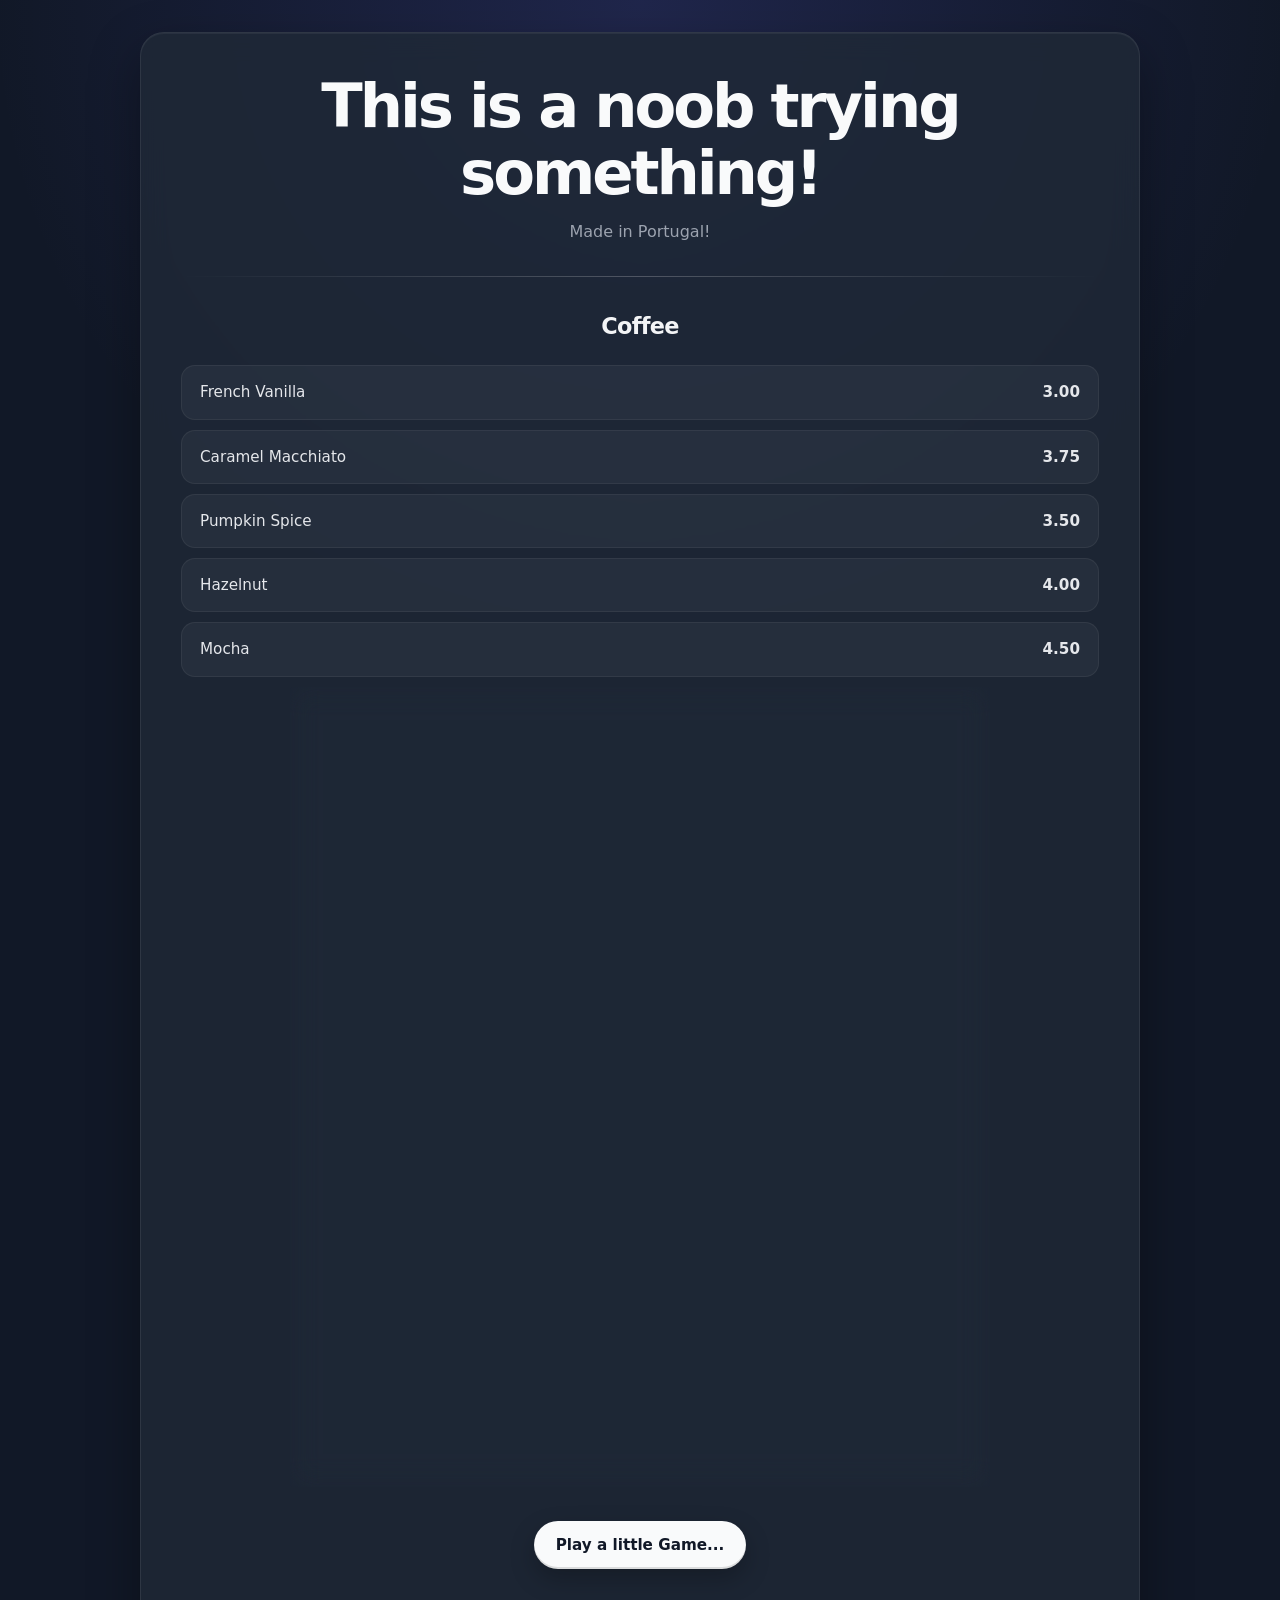
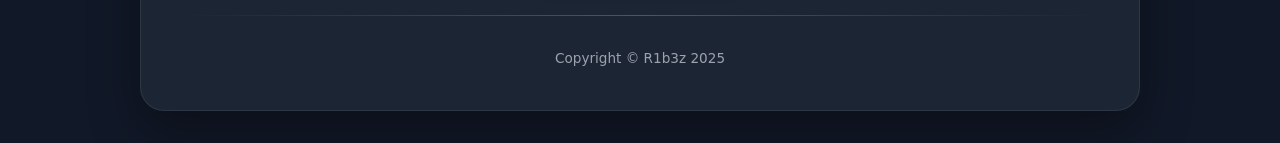
==== index.html @ 5186d21b "Update index.html" ====
<!DOCTYPE html>
<html lang="en">
<head>
    <meta charset="UTF-8">
    <title>Portfolio</title>
    <link rel="stylesheet" href="/styles/index.css">
</head>
<body>
    <div class="wrapper">
        <main>
            <h1>This is a noob trying something!</h1>
            <p class="description">Made in Portugal!</p>
            <hr>
            <section>
                <h2>Coffee</h2>
<!--                <img src="https://cdn.freecodecamp.org/curriculum/css-cafe/coffee.jpg" alt="coffee icon"/>-->
                <article class="item">
                    <p class="left">French Vanilla</p><p class="right">3.00</p>
                </article>
                <article class="item">
                    <p class="left">Caramel Macchiato</p><p class="right">3.75</p>
                </article>
                <article class="item">
                    <p class="left">Pumpkin Spice</p><p class="right">3.50</p>
                </article>
                <article class="item">
                    <p class="left">Hazelnut</p><p class="right">4.00</p>
                </article>
                <article class="item">
                    <p class="left">Mocha</p><p class="right">4.50</p>
                </article>
				<div>
					<!--<iframe 
						id="sofa-standings-embed-182545-58210"
					    title="Sofascore standings"
						src="https://widgets.sofascore.com/embed/tournament/182545/season/58210/standings/Third-placed%20teams?widgetTitle=Third-placed%20teams&showCompetitionLogo=true" 
						style="height:751px!important;max-width:768px!important;width:100%!important"; 
						frameborder="0" 
						scrolling="no"
					></iframe>-->
					<iframe class="middle"
						id="sofa-cupTree-embed-16-58210-10560975"
						title="Sofascore WorldCup Knockout"
						src="https://widgets.sofascore.com/embed/unique-tournament/16/season/58210/cuptree/10560975?widgetTitle=Mata-Mata&showCompetitionLogo=true&widgetTheme=dark" 
						style=height:800px!important;max-width:700px!important;width:100%!important;display:flex;
						frameborder="0"
						scrolling="yes"
					></iframe>
				</div>
				<article class="item">
					<a class="button-class" href="game.html">
						Play a little Game...
					</a>
                </article>
            </section>
        </main>
        <hr>
        <footer>
            Copyright &copy; R1b3z 2025
        </footer>
    </div>
</body>
</html>
---- styles/index.css ----
* {
    box-sizing: border-box;
}

body {
    margin: 0;
    min-width: 320px;
    min-height: 100vh;

    display: flex;
    justify-content: center;
    align-items: flex-start;

    background:
        radial-gradient(circle at top, rgba(99, 102, 241, 0.18), transparent 35%),
        #111827;

    color: #e5e7eb;
    font-family: "JetBrains Mono", Inter, system-ui, sans-serif;
    line-height: 1.6;
    padding: 32px 16px;
}

a {
    color: inherit;
    text-decoration: none;
    font-family: inherit;
}

.wrapper {
    width: 100%;
    max-width: 1000px;

    background: rgba(31, 41, 55, 0.85);
    backdrop-filter: blur(14px);

    border: 1px solid rgba(255, 255, 255, 0.08);
    border-radius: 24px;

    padding: 40px;
    margin: 0 auto;

    box-shadow:
        0 20px 50px rgba(0, 0, 0, 0.35),
        inset 0 1px 0 rgba(255, 255, 255, 0.05);
}

.middle {
    backdrop-filter: blur(14px);
    margin: 0 auto;
}

main {
    width: 100%;
}

h1 {
    margin: 0 0 12px;

    font-size: clamp(2rem, 5vw, 3.8rem);
    line-height: 1.1;
    font-weight: 700;
    text-align: center;
    letter-spacing: -0.05em;

    color: #f9fafb;
}

.description {
    margin: 0 auto 28px;

    font-size: 1rem;
    font-style: normal;
    text-align: center;

    color: #9ca3af;
}

h2 {
    margin: 32px 0 20px;

    font-family: inherit;
    font-size: 1.4rem;
    font-weight: 600;
    text-align: center;
    letter-spacing: -0.03em;

    color: #f3f4f6;
}

hr {
    width: 100%;
    height: 1px;

    margin: 32px 0;

    background: linear-gradient(
        to right,
        transparent,
        rgba(255, 255, 255, 0.22),
        transparent
    );

    border: none;
}

section {
    width: 100%;
}

.item {
    display: flex;
    align-items: center;
    justify-content: space-between;
    gap: 16px;

    margin: 10px 0;
    padding: 14px 18px;

    background: rgba(255, 255, 255, 0.045);
    border: 1px solid rgba(255, 255, 255, 0.06);
    border-radius: 14px;

    transition:
        transform 0.2s ease,
        background-color 0.2s ease,
        border-color 0.2s ease;
}

.item:hover {
    transform: translateY(-2px);
    background: rgba(255, 255, 255, 0.075);
    border-color: rgba(255, 255, 255, 0.12);
}

.item p {
    display: block;

    margin: 0;

    font-size: 0.95rem;
    color: #e5e7eb;
}

.left {
    width: 75%;
    text-align: left;
}

.right {
    width: 25%;
    text-align: right;

    color: #a5b4fc;
    font-weight: 600;
}

.item iframe {
    display: block;

    width: 100% !important;
    max-width: 100% !important;

    border-radius: 16px;
    border: 1px solid rgba(255, 255, 255, 0.08);

    background: #ffffff;
}

.item:has(iframe) {
    display: block;
    padding: 10px;
    overflow: hidden;
}

.item div {
    margin-top: 10px;

    color: #9ca3af !important;
    text-align: center !important;
}

.item div a {
    color: #a5b4fc;
    font-weight: 600;
}

.item div a:hover {
    color: #c7d2fe;
}

.button-class {
    appearance: none;

    display: inline-flex;
    align-items: center;
    justify-content: center;

    min-height: 48px;
    padding: 0 22px;

    border: none;
    border-radius: 999px;

    background: #f9fafb;
    color: #111827;

    font-family: inherit;
    font-size: 0.95rem;
    font-weight: 600;

    cursor: pointer;

    box-shadow:
        0 10px 25px rgba(0, 0, 0, 0.25),
        inset 0 -2px 0 rgba(0, 0, 0, 0.12);

    transition:
        transform 0.18s ease,
        box-shadow 0.18s ease,
        background-color 0.18s ease;
}

.button-class:hover {
    transform: translateY(-2px);
    background: #ffffff;

    box-shadow:
        0 16px 35px rgba(0, 0, 0, 0.32),
        inset 0 -2px 0 rgba(0, 0, 0, 0.12);
}

.button-class:active {
    transform: translateY(1px);

    box-shadow:
        0 8px 18px rgba(0, 0, 0, 0.28),
        inset 0 2px 4px rgba(0, 0, 0, 0.15);
}

.button-class:focus-visible {
    outline: 3px solid rgba(165, 180, 252, 0.8);
    outline-offset: 4px;
}

.button-class a {
    color: inherit;
}

.item:has(.button-class) {
    justify-content: center;
    background: transparent;
    border: none;
    padding-top: 24px;
}

footer {
    margin-top: 28px;

    font-size: 0.85rem;
    text-align: center;

    color: #9ca3af;
}

/* Responsivo */
@media (max-width: 700px) {
    body {
        padding: 20px 12px;
    }

    .wrapper {
        padding: 28px 20px;
        border-radius: 20px;
    }

    .item {
        padding: 13px 14px;
    }

    .item p {
        font-size: 0.9rem;
    }

    .left {
        width: 68%;
    }

    .right {
        width: 32%;
    }
}
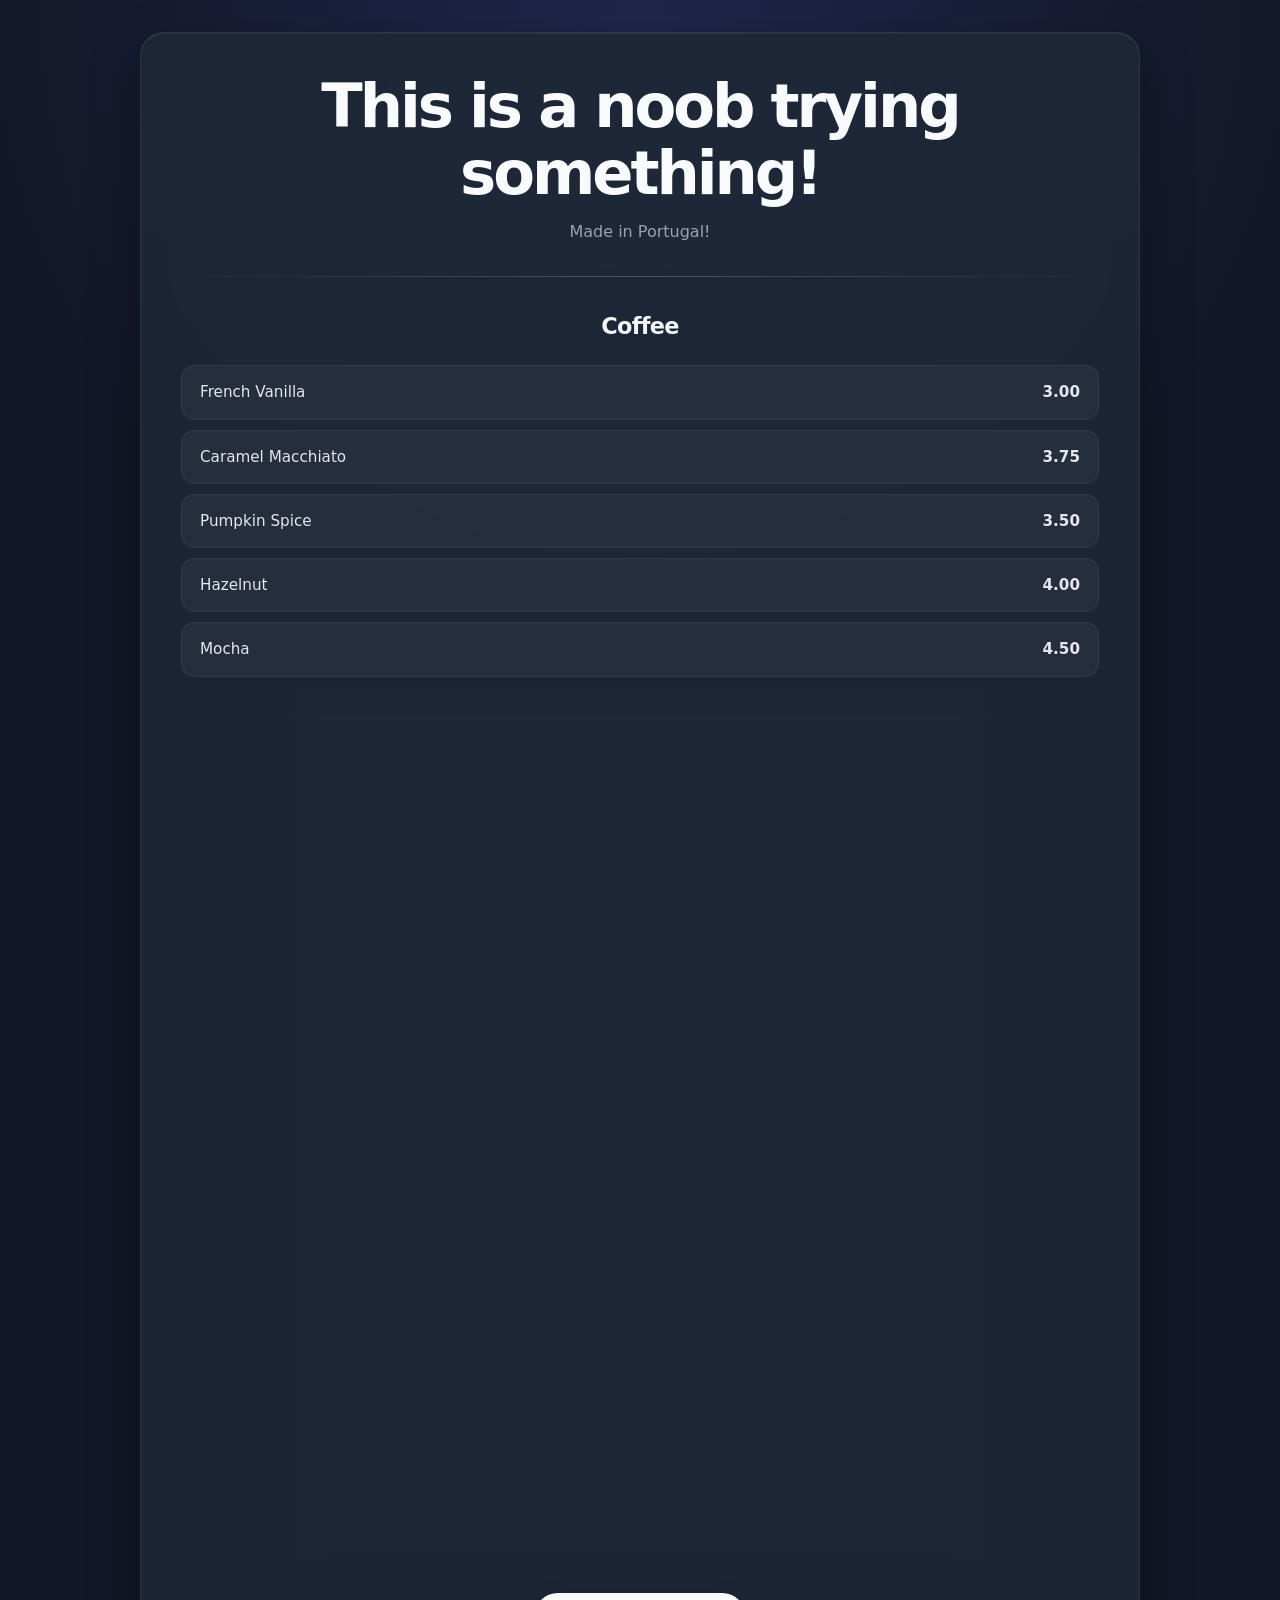
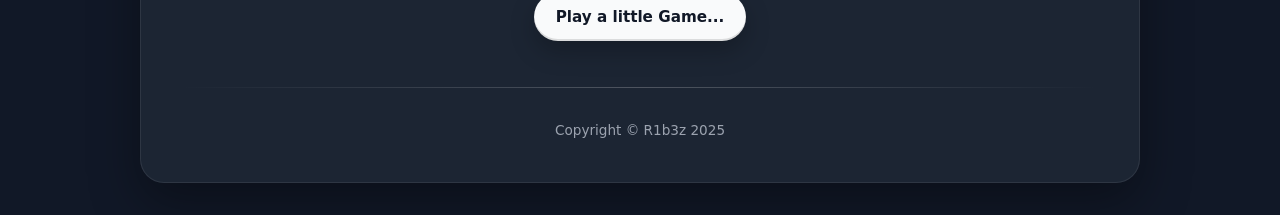
==== commit 9eb422a7: "Update index.html" ====
--- a/index.html
+++ b/index.html
@@ -42,7 +42,7 @@
 						id="sofa-cupTree-embed-16-58210-10560975"
 						title="Sofascore WorldCup Knockout"
 						src="https://widgets.sofascore.com/embed/unique-tournament/16/season/58210/cuptree/10560975?widgetTitle=Mata-Mata&showCompetitionLogo=true&widgetTheme=dark" 
-						style=height:800px!important;max-width:700px!important;width:100%!important;display:flex;
+						style=height:872px!important;max-width:700px!important;width:100%!important;display:flex;
 						frameborder="0"
 						scrolling="yes"
 					></iframe>
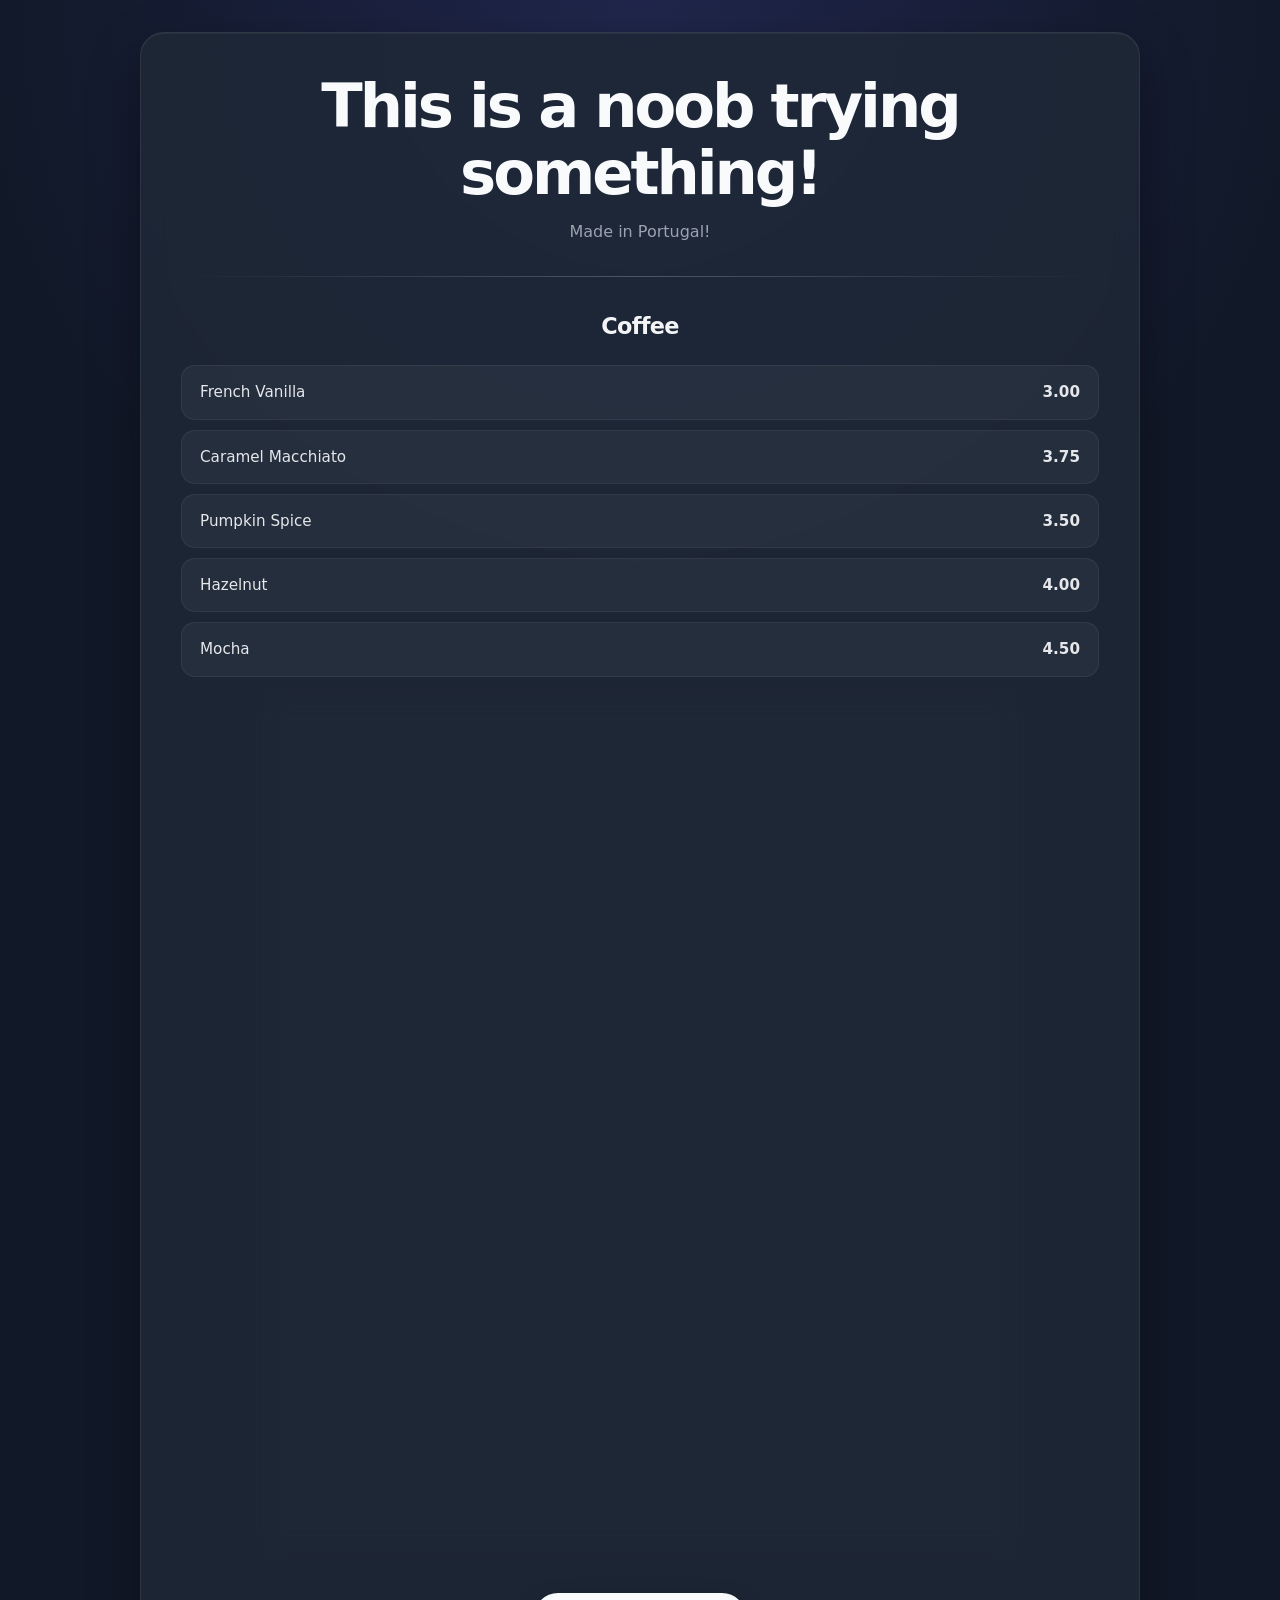
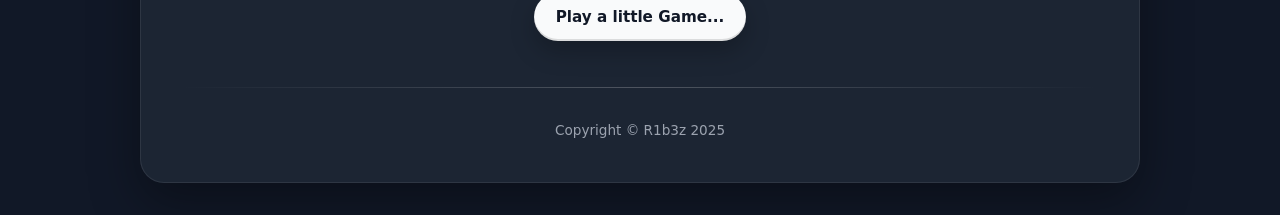
==== commit 9725ac3e: "Update index.html" ====
--- a/index.html
+++ b/index.html
@@ -29,7 +29,7 @@
                 <article class="item">
                     <p class="left">Mocha</p><p class="right">4.50</p>
                 </article>
-				<div>
+				<div class="iframe-wrapper">
 					<!--<iframe 
 						id="sofa-standings-embed-182545-58210"
 					    title="Sofascore standings"
@@ -38,14 +38,15 @@
 						frameborder="0" 
 						scrolling="no"
 					></iframe>-->
-					<iframe class="middle"
-						id="sofa-cupTree-embed-16-58210-10560975"
-						title="Sofascore WorldCup Knockout"
-						src="https://widgets.sofascore.com/embed/unique-tournament/16/season/58210/cuptree/10560975?widgetTitle=Mata-Mata&showCompetitionLogo=true&widgetTheme=dark" 
-						style=height:872px!important;max-width:700px!important;width:100%!important;display:flex;
-						frameborder="0"
-						scrolling="yes"
-					></iframe>
+					<iframe
+					  class="middle"
+					  id="sofa-cupTree-embed-16-58210-10560975"
+					  title="Sofascore WorldCup Knockout"
+					  src="https://widgets.sofascore.com/embed/unique-tournament/16/season/58210/cuptree/10560975?widgetTitle=Mata-Mata&amp;showCompetitionLogo=true&amp;widgetTheme=dark"
+					  style="height:872px!important; max-width:768px!important; width:100%!important; display:block; margin:0 auto;"
+					  frameborder="0"
+					  scrolling="yes">
+					</iframe>
 				</div>
 				<article class="item">
 					<a class="button-class" href="game.html">
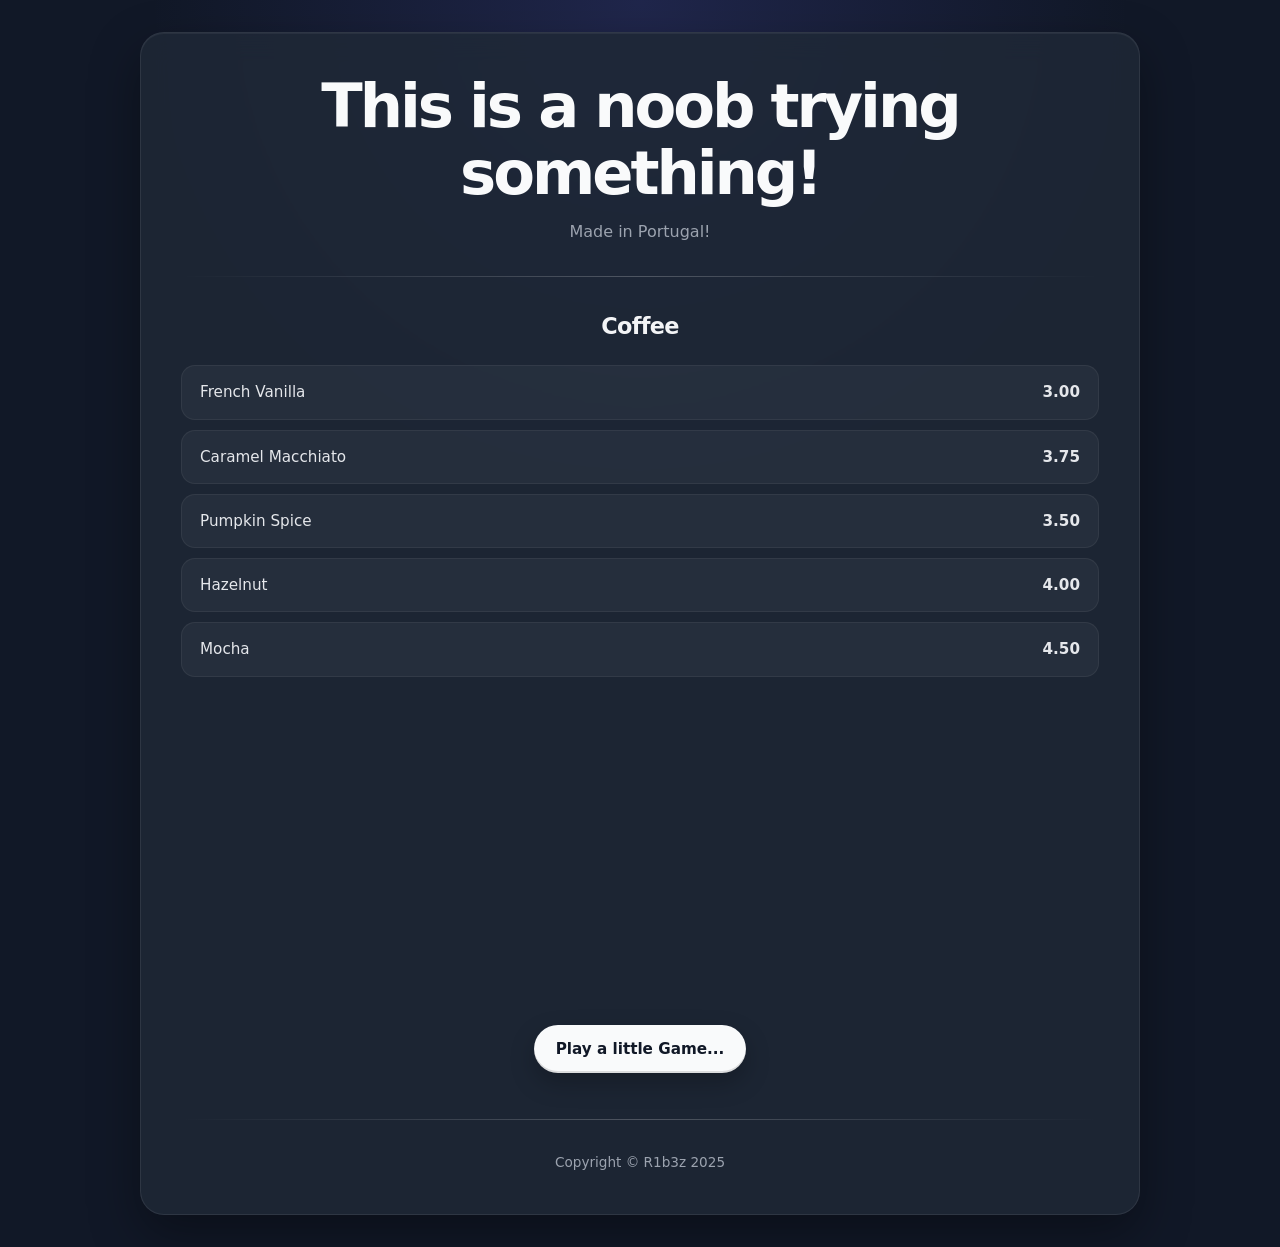
==== commit 62aaedc4: "Update index.html Traded the world cup knockout graph for GTA VI radio stations" ====
--- a/index.html
+++ b/index.html
@@ -38,14 +38,14 @@
 						frameborder="0" 
 						scrolling="no"
 					></iframe>-->
-					<iframe
-					  class="middle"
-					  id="sofa-cupTree-embed-16-58210-10560975"
-					  title="Sofascore WorldCup Knockout"
-					  src="https://widgets.sofascore.com/embed/unique-tournament/16/season/58210/cuptree/10560975?widgetTitle=Mata-Mata&amp;showCompetitionLogo=true&amp;widgetTheme=dark"
-					  style="height:872px!important; max-width:768px!important; width:100%!important; display:block; margin:0 auto;"
-					  frameborder="0"
-					  scrolling="yes">
+					<iframe 
+						src="https://www.rockstargames.com/VI/music/embed/the-chamber/visual" 
+						width="100%" height="304px" 
+						style="border-radius: 32px;" 
+						frameborder="0" 
+						allowfullscreen="" 
+						referrerpolicy="strict-origin-when-cross-origin"
+						allow="autoplay; clipboard-write; encrypted-media; fullscreen; picture-in-picture">
 					</iframe>
 				</div>
 				<article class="item">
--- a/styles/index.css
+++ b/styles/index.css
@@ -254,6 +254,22 @@
     padding-top: 24px;
 }
 
+.iframe-wrapper {
+  width: 100%;
+  overflow-x: auto;
+  display: flex;
+  justify-content: center;
+}
+
+.middle {
+  width: 100%;
+  max-width: 900px;
+  min-width: 768px;
+  height: 872px;
+  border: 0;
+  display: block;
+}
+
 footer {
     margin-top: 28px;
 
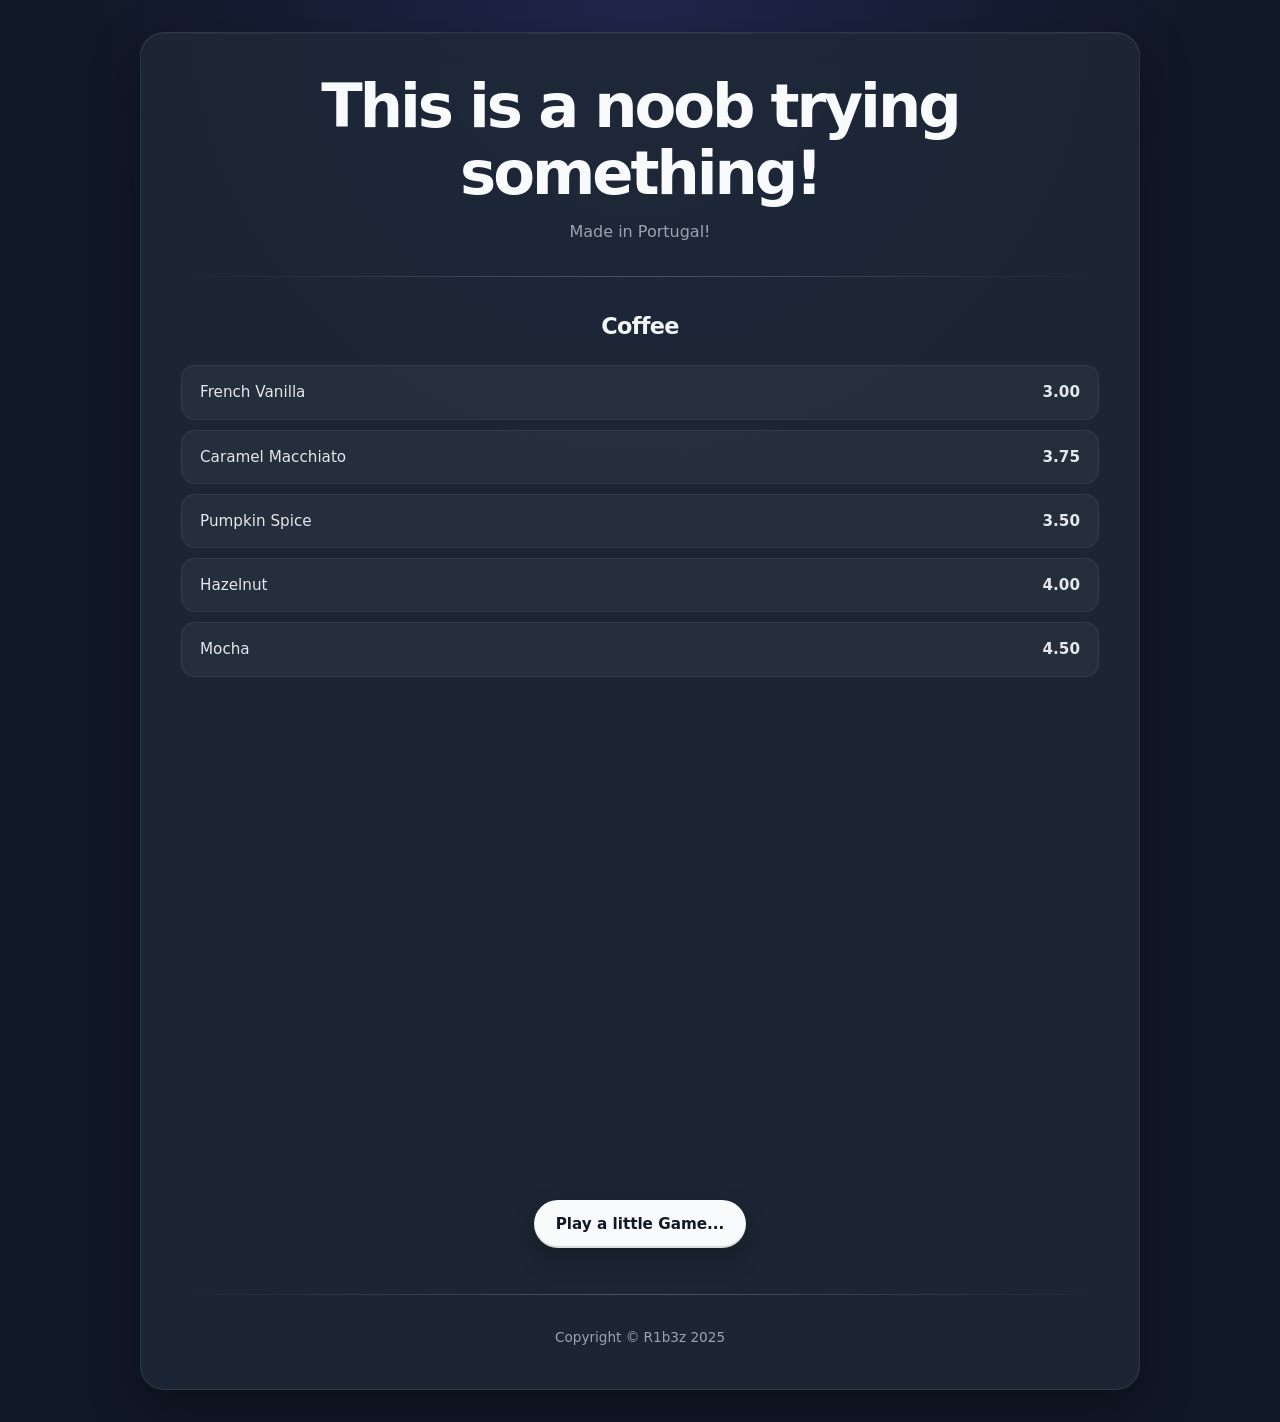
==== commit 5791ae6f: "Update index.html" ====
--- a/index.html
+++ b/index.html
@@ -48,6 +48,9 @@
 						allow="autoplay; clipboard-write; encrypted-media; fullscreen; picture-in-picture">
 					</iframe>
 				</div>
+				<div class="iframe-wrapper">
+					<iframe allow="autoplay *; encrypted-media *; fullscreen *; clipboard-write" frameborder="0" height="175" style="width:100%;max-width:660px;overflow:hidden;border-radius:10px;" sandbox="allow-forms allow-popups allow-same-origin allow-scripts allow-storage-access-by-user-activation allow-top-navigation-by-user-activation" src="https://embed.music.apple.com/us/song/5/6772182926"></iframe>
+				</div>
 				<article class="item">
 					<a class="button-class" href="game.html">
 						Play a little Game...
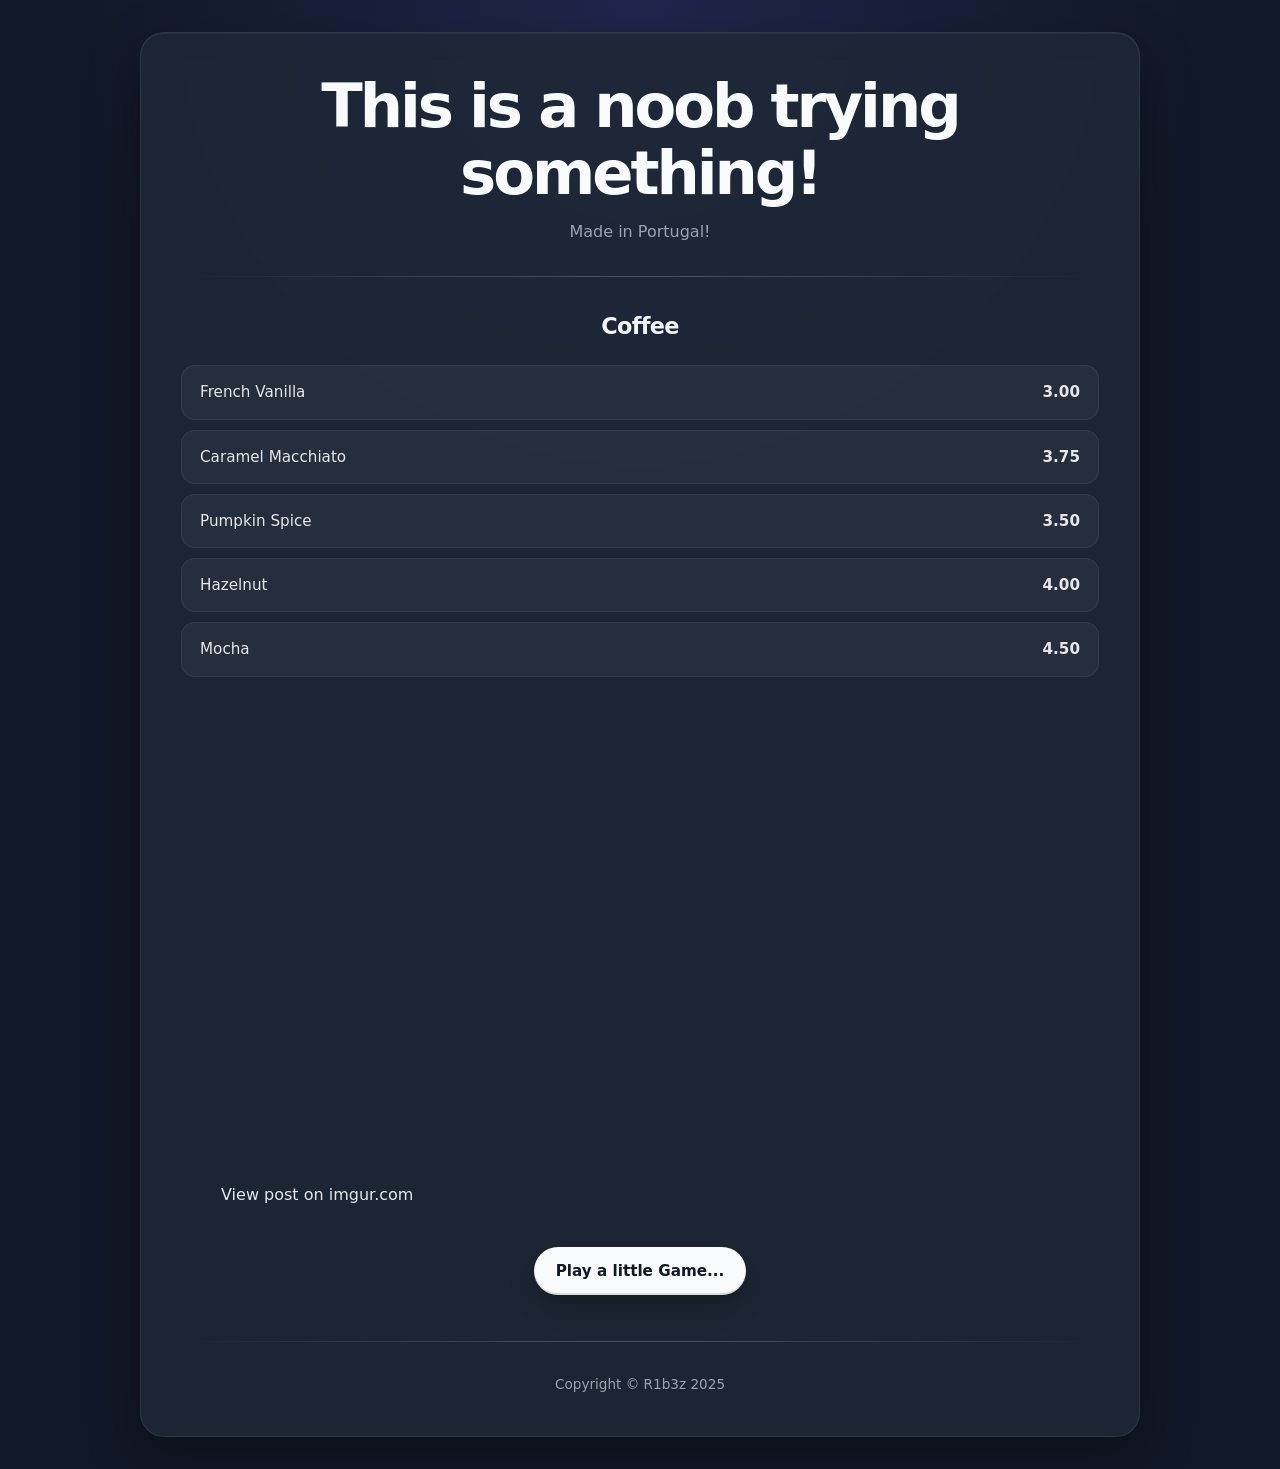
==== commit 503064d9: "Update index.html" ====
--- a/index.html
+++ b/index.html
@@ -51,6 +51,7 @@
 				<div class="iframe-wrapper">
 					<iframe allow="autoplay *; encrypted-media *; fullscreen *; clipboard-write" frameborder="0" height="175" style="width:100%;max-width:660px;overflow:hidden;border-radius:10px;" sandbox="allow-forms allow-popups allow-same-origin allow-scripts allow-storage-access-by-user-activation allow-top-navigation-by-user-activation" src="https://embed.music.apple.com/us/song/5/6772182926"></iframe>
 				</div>
+				<blockquote class="imgur-embed-pub" lang="en" data-id="OykldGn"><a href="https://imgur.com/OykldGn">View post on imgur.com</a></blockquote><script async src="//s.imgur.com/min/embed.js" charset="utf-8"></script>
 				<article class="item">
 					<a class="button-class" href="game.html">
 						Play a little Game...
